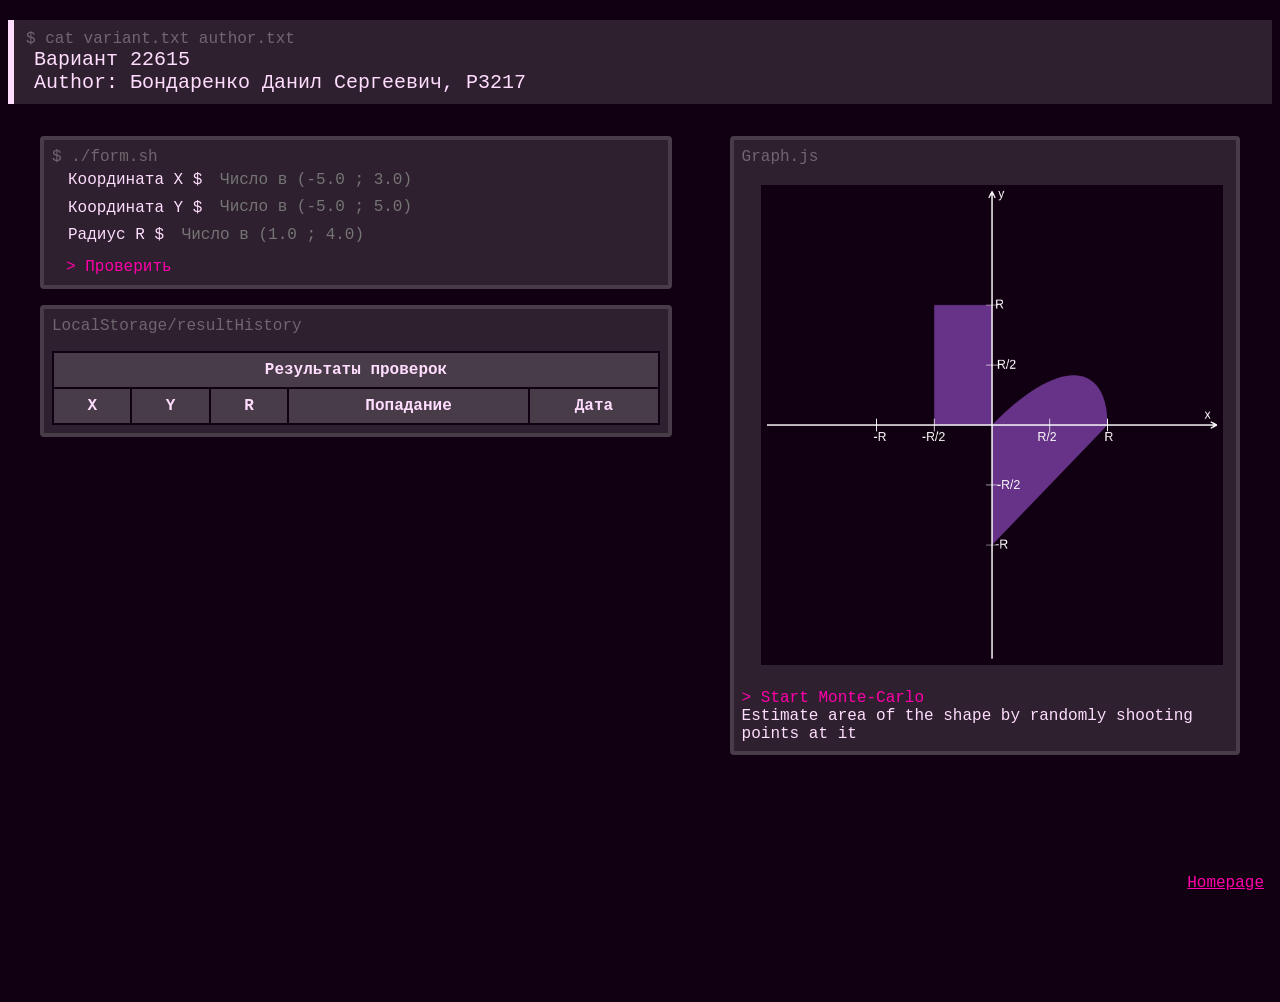
==== web2/index.html @ 50073fbb "Initial commit" ====
<!doctype html>
<html>
    <head>
        <meta charset="utf-8" />
        <title>wip</title>
	<link href="default.css" rel="stylesheet" type="text/css"></link>
    </head>
    <body>
        <header>
		<p class="console">$ cat variant.txt author.txt</p>
            Вариант 22615<br>
            Author: Бондаренко Данил Сергеевич, P3217
        </header>
        <div class="main">
		<div class="shapeGraph">
			<p class="console">Graph.js</p>
                	<canvas class="graph" , id="graph"></canvas>
			<br>
			<a id="startMCButton">> Start Monte-Carlo</a>
                	<p id="estimationText">Estimate area of the shape by randomly shooting points at it</p>
        	</div>

		<div>
            <form id="form" autocomplete="off" action="index.html">
		    <p class="console">$ ./form.sh</p>
                <p>
                    <label for="x">Координата X $</label>
                    <input
                        type="text"
                        id="xTextField"
                        name="x"
                        placeholder="Число в (-5.0 ; 3.0)"
                        required="True"
			maxlength="17"
                    />
                </p>
                <p>
                    <label for="y">Координата Y $</label>
                    <input
                        type="text"
                        id="yTextField"
                        name="y"
                        placeholder="Число в (-5.0 ; 5.0)"
                        required="True"
			maxlength="17"
                    />
                </p>
                <p>
                    <label for="r">Радиус R $</label>
                    <input
                        type="text"
                        id="rTextField"
                        name="r"
                        placeholder="Число в (1.0 ; 4.0)"
                        required="True"
			maxlength="17"
                    />
                </p>
		<input type="submit" class="submit" value="> Проверить" />
            </form>
            <p class="err" id="errorMessage" hidden>hi</p>
		</div><div>
            <table id="resultTable">
		    <p class="console">LocalStorage/resultHistory</p>
                <tr>
                    <th colspan="5">Результаты проверок</th>
                </tr>
                <tr>
                    <th>X</th>
                    <th>Y</th>
                    <th>R</th>
                    <th>Попадание</th>
                    <th>Дата</th>
                </tr>
            </table>
	    </div>
        </div>
	<footer>
	<a href="../index.html">Homepage</a>
	</footer>
        <script type="module" src="index.js"></script>
    </body>
</html>
---- web2/default.css ----
:root {
    --major-background: #110011;
    --minor-background: #FFFFFF20;
    --accent-color:       #DD00FF;
    --subaccent-color:      #FF00AA;
    --neutral-color:	#FFDDFF;
    --bleak-color: 	#FF88EE;
    --inactive-color:      #993355;
    --error-color: 	#BB0000;
}

html, body {
	height: 100%;
	font: 16px Lucida Console, monospace;
	color: var(--neutral-color);
	background-color: var(--major-background);
	white-space: normal;
}

header {
	background-color: var(--minor-background);
	font: 20px Lucida Console, monospace;
	padding: 0.5em;
	padding-left: 1em;
	margin-top: 1em;
	border-left: 0.3em solid;
}

p.console {
	text-align: left;
	margin: 0px;
	margin-left: -0.5em;
	font: 16px Lucida Console, monospace;
	font-weight: none;
	color: #FFFFFF50;
}

.main {
	margin: 0.5em;
	padding: 1em;
	min-height: 95vh;
}

.main div {
	padding: 0.5em;
	margin: 0.5em;
	float: left;
	width: 50%;
	background-color: var(--minor-background);
	border-radius: 4px;
	border: solid var(--minor-background) 4px;
}

form > p{
	padding-left: 1em;
}

form .console {
	padding-left: 0em;
}

div.shapeGraph {
	float: right;
	background-color: var(--minor-background);
	border-radius: 4px;
	border: solid var(--minor-background) 4px;
	padding: 0.5em;
	max-width: 40%;
	min-width: 30em;
	word-break: normal;
}

canvas.graph {
	background-color: var(--major-background);
	align: center;
	margin: 1em;
	width: 30em;
	height: 30em;
	max-width: 95%;
	max-height: 95%;
	border: 3px solid var(--minor-background);
	border-radius: 2px;
}

button {
	font-size: 110%;
	margin-left: 6px;
	border-width: 0px;
	border-color: var(--accent-color);
	background-color: var(--accent-color);
	color: black;

}

.main p {
	margin: 0px;
}

a {
	color: var(--subaccent-color);
	user-select: none;
}

a:hover, input[type="submit"]:hover {
	cursor: pointer;
	color: var(--bleak-color);
	text-decoration-line: underline;
	text-decoration-thickness: 0.1em;
	transition: 0.2s all;
}

.err {
	color: var(--error-color);
}

table {
	border-collapse: collapse;
	background-color: var(--minor-background);
	border: 2px solid;
	margin-top: 1em;
	width: 100%;
}

th, td {
	border: 2px var(--major-background) solid;
	padding: 0.5em;
	text-align: center;
	min-width: 1em;
}

input[type="submit"] {
	color: var(--subaccent-color);
	background-color: transparent;
	border: none;
	font: inherit;
	margin-top: 0.5em;
	margin-left: 0.5em;
}

input[type="text"] {
	user-select: none;
	background-color: transparent;
	color: var(--bleak-color);
	font: 16px Lucida Console, monospace;
	margin-left: 0em;
	padding: 0.3em;
	padding-left: 0.5em;
	border: 0px;
	outline: none;
}

footer {
	position: fixed;
	right: 1em;
	bottom: 0.5em;
}
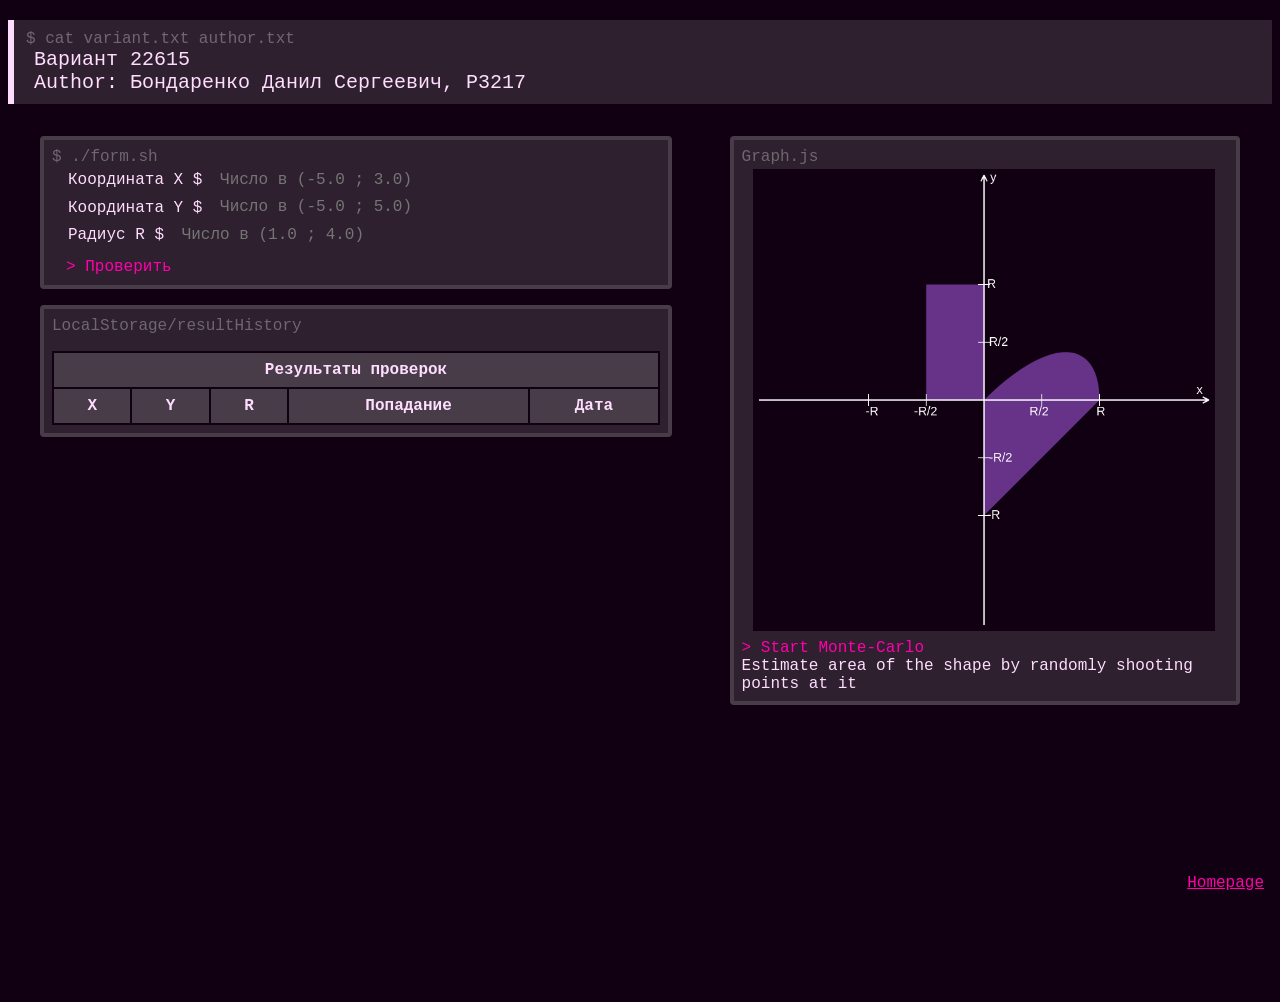
==== commit 666014ed: "fix: graph size on different screens feat: new icon" ====
--- a/web2/index.html
+++ b/web2/index.html
@@ -2,8 +2,9 @@
 <html>
     <head>
         <meta charset="utf-8" />
-        <title>wip</title>
-	<link href="default.css" rel="stylesheet" type="text/css"></link>
+        <title>ourple lab</title>
+	<link href="default.css" rel="stylesheet" type="text/css">
+	<link href="../miki.ico" rel="icon">
     </head>
     <body>
         <header>
--- a/web2/default.css
+++ b/web2/default.css
@@ -66,17 +66,15 @@
 	border: solid var(--minor-background) 4px;
 	padding: 0.5em;
 	max-width: 40%;
-	min-width: 30em;
+	min-width: 20em;
 	word-break: normal;
 }
 
 canvas.graph {
 	background-color: var(--major-background);
 	align: center;
-	margin: 1em;
-	width: 30em;
-	height: 30em;
 	max-width: 95%;
+	margin-left: 0.5em;
 	max-height: 95%;
 	border: 3px solid var(--minor-background);
 	border-radius: 2px;
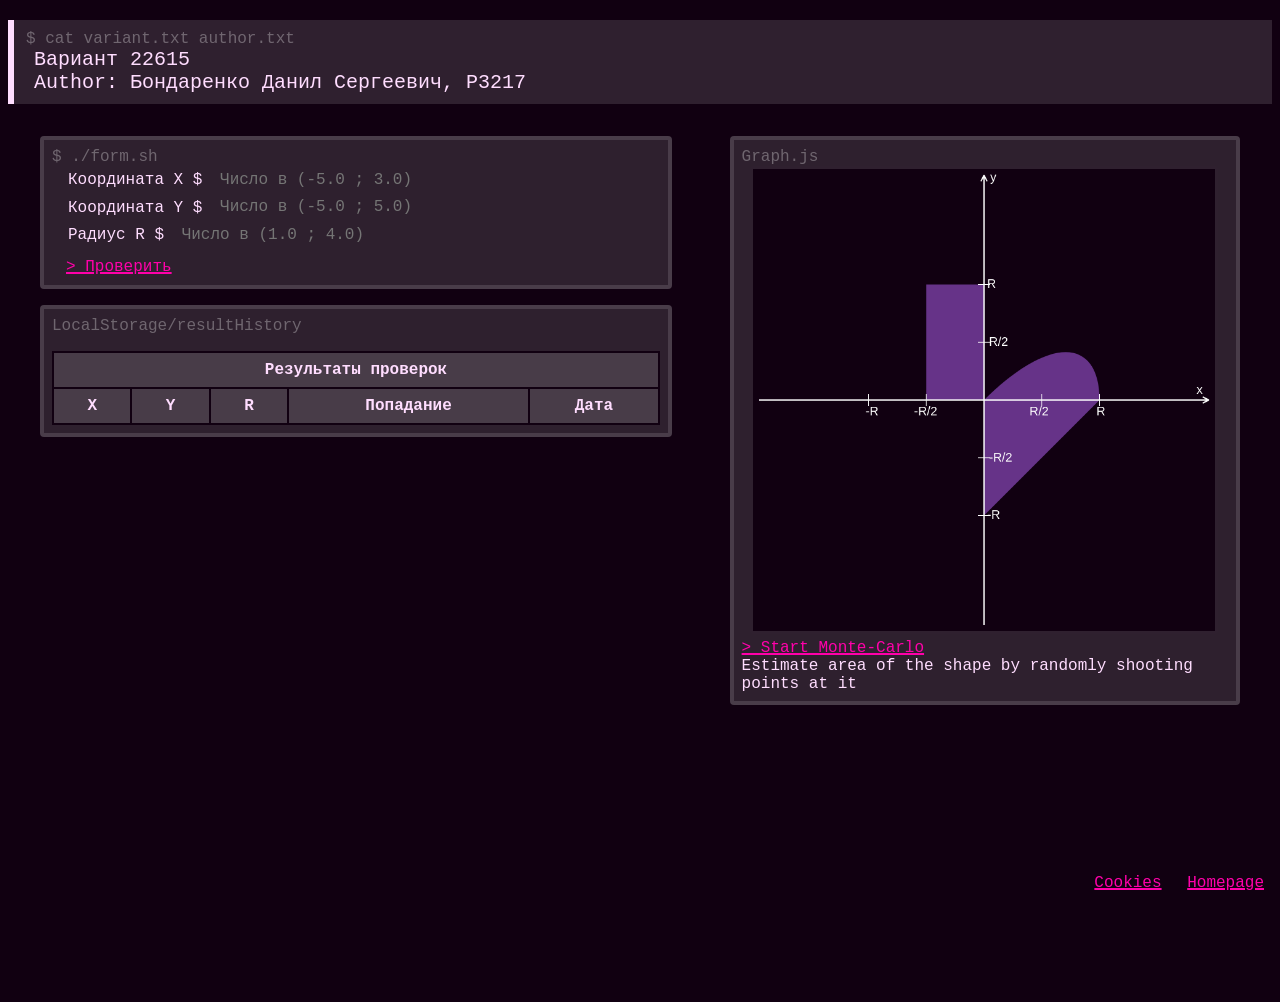
==== commit d88c27e0: "feat: added cookies" ====
--- a/web2/index.html
+++ b/web2/index.html
@@ -77,6 +77,7 @@
 	    </div>
         </div>
 	<footer>
+	<a href="../cookies.jpg" style="margin-right:1em">Cookies</a>
 	<a href="../index.html">Homepage</a>
 	</footer>
         <script type="module" src="index.js"></script>
--- a/web2/default.css
+++ b/web2/default.css
@@ -97,13 +97,13 @@
 a {
 	color: var(--subaccent-color);
 	user-select: none;
+	text-decoration-line: underline;
+	text-decoration-thickness: 0.1em;
 }
 
 a:hover, input[type="submit"]:hover {
 	cursor: pointer;
 	color: var(--bleak-color);
-	text-decoration-line: underline;
-	text-decoration-thickness: 0.1em;
 	transition: 0.2s all;
 }
 
@@ -133,6 +133,8 @@
 	font: inherit;
 	margin-top: 0.5em;
 	margin-left: 0.5em;
+	text-decoration-line: underline;
+	text-decoration-thickness: 0.1em;
 }
 
 input[type="text"] {
